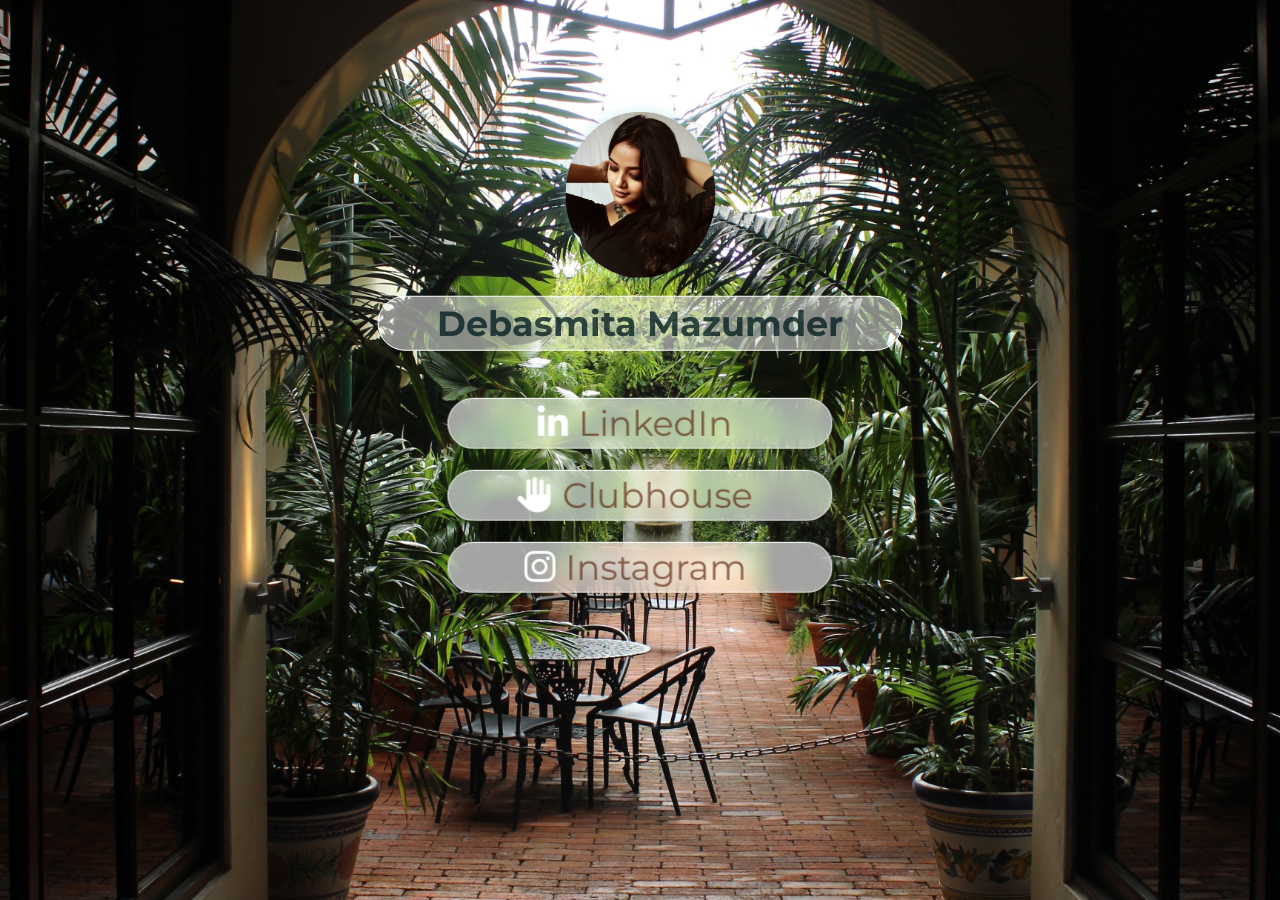
==== index.html @ c2645366 "initial commit" ====
<!DOCTYPE html>
<html lang="en">
<head>
    <meta charset="UTF-8">
    <meta http-equiv="X-UA-Compatible" content="IE=edge">
    <meta name="viewport" content="width=device-width, initial-scale=1.0">
    <link rel="stylesheet" href="https://cdnjs.cloudflare.com/ajax/libs/font-awesome/6.1.2/css/all.min.css" integrity="sha512-1sCRPdkRXhBV2PBLUdRb4tMg1w2YPf37qatUFeS7zlBy7jJI8Lf4VHwWfZZfpXtYSLy85pkm9GaYVYMfw5BC1A==" crossorigin="anonymous" referrerpolicy="no-referrer" />
    <link rel="stylesheet" href="style.css">
    <title>Debasmita Mazumder</title>
</head>
<body>
    <main>
        <header>
            <img src="images/20200605161641_IMG_5618-02_polarr_1 (1).jpg" />
            <h1>Debasmita Mazumder</h1>
        </header>
        <ul>
            <li>
                <i class="fa-brands fa-linkedin-in"></i>
                <a href="https://www.linkedin.com/in/debasmita-mazumder/">LinkedIn</a>
                
            </li>
            <li> 
                <i class="fa-solid fa-hand"></i>
                <a href="https://www.clubhouse.com/@itsdebasmita_">Clubhouse</a>
            </li>
            <li>
                <i class="fa-brands fa-instagram"></i>
                <a href="https://www.instagram.com/itsdebasmita_/">Instagram</a>
            </li>
        </ul>
    </main>
</body>
</html>
---- style.css ----
@import url("https://fonts.googleapis.com/css2?family=Montserrat&display=swap");
* {
  padding: 0;
  margin: 0;
  -webkit-box-sizing: border-box;
          box-sizing: border-box;
  font-family: 'Montserrat', sans-serif;
  color: #fff;
  font-size: 35px;
}

body {
  background: url(images/pexels-deeana-arts-2565222.jpg) no-repeat center center fixed;
  background-size: cover;
}

body main {
  position: absolute;
  top: 30%;
  left: 50%;
  transform: translate(-50%, -30%);
  -webkit-transform: translate(-50%, -30%);
}

body main header {
  display: -webkit-box;
  display: -ms-flexbox;
  display: flex;
  -webkit-box-orient: vertical;
  -webkit-box-direction: normal;
      -ms-flex-direction: column;
          flex-direction: column;
  -webkit-box-pack: center;
      -ms-flex-pack: center;
          justify-content: center;
  -webkit-box-align: center;
      -ms-flex-align: center;
          align-items: center;
}

body main header img {
  width: 150px;
  height: inherit;
  border-radius: 100%;
  -webkit-box-shadow: rgba(124, 205, 221, 0.305) 0px 0px 10px 2px;
          box-shadow: rgba(124, 205, 221, 0.305) 0px 0px 10px 2px;
}

body main header h1 {
  width: 15rem;
  text-align: center;
  margin-top: 0.5em;
  border: 1px solid #fff;
  padding: 5px 12px;
  border-radius: 40px;
  color: rgba(4, 29, 30, 0.785);
  background-color: rgba(255, 255, 255, 0.504);
}

body main ul {
  display: -webkit-box;
  display: -ms-flexbox;
  display: flex;
  -webkit-box-orient: vertical;
  -webkit-box-direction: normal;
      -ms-flex-direction: column;
          flex-direction: column;
  -webkit-box-pack: center;
      -ms-flex-pack: center;
          justify-content: center;
  -webkit-box-align: center;
      -ms-flex-align: center;
          align-items: center;
  list-style: none;
  margin: 1.04em auto;
}

body main ul li {
  display: -webkit-box;
  display: -ms-flexbox;
  display: flex;
  -webkit-box-orient: horizontal;
  -webkit-box-direction: normal;
      -ms-flex-direction: row;
          flex-direction: row;
  -webkit-box-pack: center;
      -ms-flex-pack: center;
          justify-content: center;
  -webkit-box-align: center;
      -ms-flex-align: center;
          align-items: center;
  border: 1px solid #fff;
  border-radius: 30px;
  margin: 0.3em auto;
  width: 11rem;
  text-align: center;
  padding: 3px 3px;
  background-color: rgba(255, 255, 255, 0.64);
  -webkit-backdrop-filter: blur(10px) saturate(200%) contrast(150%);
          backdrop-filter: blur(10px) saturate(200%) contrast(150%);
}

body main ul li a {
  color: rgba(88, 31, 7, 0.652);
  font-size: 1rem;
  text-decoration: none;
  padding: 0 10px;
}

@media screen and (max-width: 600px) {
  main {
    overflow: none;
  }
  main header img {
    -webkit-box-shadow: rgba(124, 205, 221, 0.305) 0px 20px 32px 10px !important;
            box-shadow: rgba(124, 205, 221, 0.305) 0px 20px 32px 10px !important;
  }
  main header h1 {
    width: 7.5rem !important;
    font-size: 20px;
    font-weight: 800;
    -webkit-backdrop-filter: blur(8px) saturate(230%) contrast(120%);
            backdrop-filter: blur(8px) saturate(230%) contrast(120%);
    padding: .2rem 0.75rem !important;
  }
  main ul {
    margin: 0.3rem !important;
  }
  main ul li {
    max-width: 200px;
  }
  main ul li a {
    font-size: 20px !important;
  }
}
/*# sourceMappingURL=style.css.map */
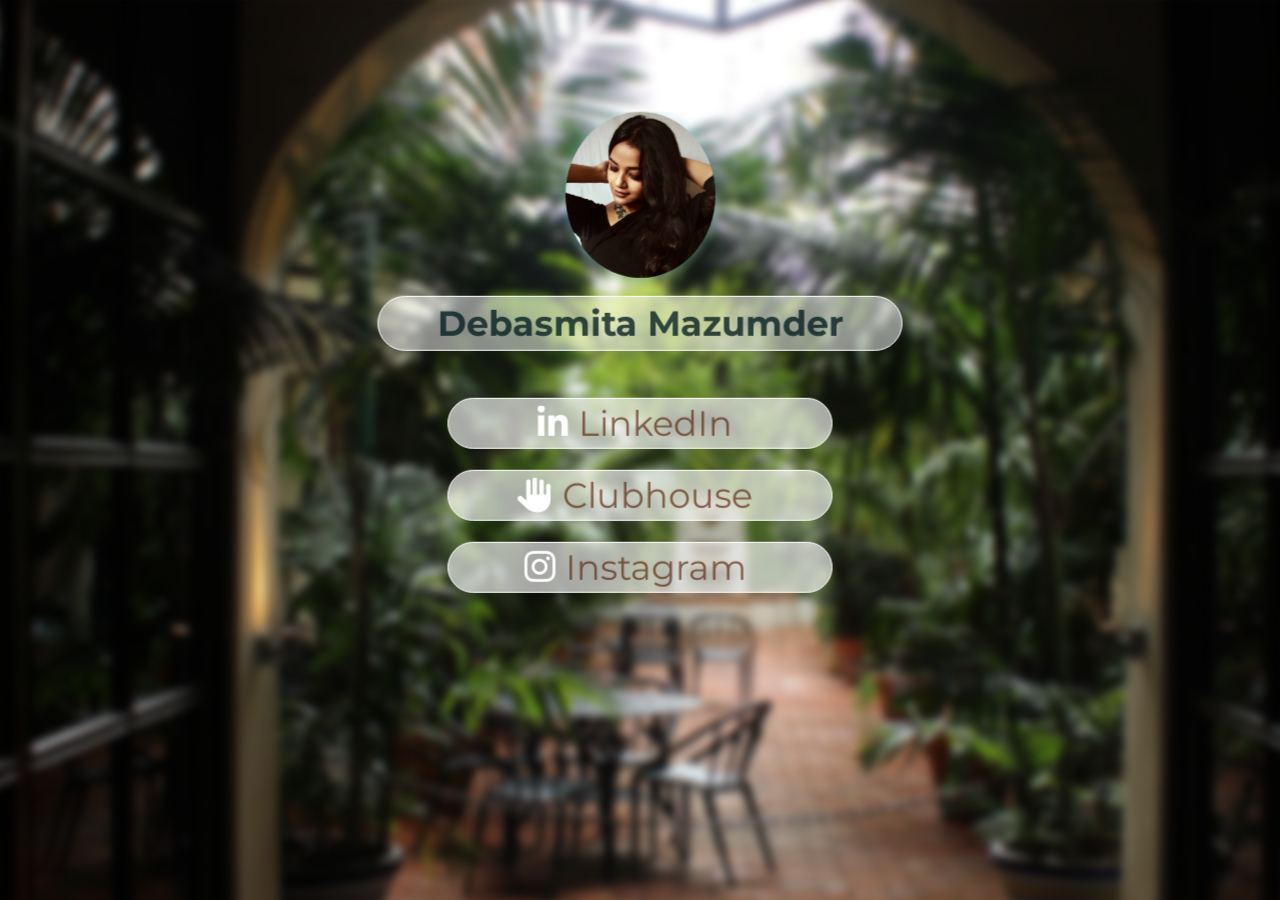
==== commit 777b7eab: "added bg blur, transition with js" ====
--- a/index.html
+++ b/index.html
@@ -9,6 +9,9 @@
     <title>Debasmita Mazumder</title>
 </head>
 <body>
+    <div class="bg-image">
+        <img src="images/pexels-deeana-arts-2565222.jpg" alt="garden-image">
+    </div>
     <main>
         <header>
             <img src="images/20200605161641_IMG_5618-02_polarr_1 (1).jpg" />
@@ -30,5 +33,12 @@
             </li>
         </ul>
     </main>
+    <script>
+        const mainTransition = document.querySelector('main');
+        setTimeout(() => {
+            mainTransition.style.opacity = 1;
+            mainTransition.style.filter = 'blur(0px)';
+        }, 1000);
+    </script>
 </body>
 </html>
--- a/style.css
+++ b/style.css
@@ -1,4 +1,4 @@
-@import url("https://fonts.googleapis.com/css2?family=Montserrat&display=swap");
+@import url("https://fonts.googleapis.com/css2?family=Montserrat:wght@300;400;500;600&display=swap");
 * {
   padding: 0;
   margin: 0;
@@ -7,11 +7,29 @@
   font-family: 'Montserrat', sans-serif;
   color: #fff;
   font-size: 35px;
+  overflow: hidden !important;
 }
 
 body {
-  background: url(images/pexels-deeana-arts-2565222.jpg) no-repeat center center fixed;
-  background-size: cover;
+  overflow: hidden !important;
+}
+
+body .bg-image {
+  position: absolute;
+  z-index: -2;
+  width: 100vw;
+  height: 100vh;
+}
+
+body .bg-image img {
+  width: 110%;
+  height: 110%;
+  -webkit-transform: translate(-1%, -1%);
+          transform: translate(-1%, -1%);
+  -o-object-fit: cover;
+     object-fit: cover;
+  -webkit-filter: blur(5px);
+          filter: blur(5px);
 }
 
 body main {
@@ -20,6 +38,13 @@
   left: 50%;
   transform: translate(-50%, -30%);
   -webkit-transform: translate(-50%, -30%);
+  opacity: 0;
+  -webkit-filter: blur(5px);
+          filter: blur(5px);
+  -webkit-transition: opacity 2s ease-in-out, -webkit-filter 2s ease-in-out;
+  transition: opacity 2s ease-in-out, -webkit-filter 2s ease-in-out;
+  transition: opacity 2s ease-in-out, filter 2s ease-in-out;
+  transition: opacity 2s ease-in-out, filter 2s ease-in-out, -webkit-filter 2s ease-in-out;
 }
 
 body main header {
@@ -96,8 +121,8 @@
   text-align: center;
   padding: 3px 3px;
   background-color: rgba(255, 255, 255, 0.64);
-  -webkit-backdrop-filter: blur(10px) saturate(200%) contrast(150%);
-          backdrop-filter: blur(10px) saturate(200%) contrast(150%);
+  -webkit-backdrop-filter: blur(10px) saturate(200%) contrast(150%) !important;
+          backdrop-filter: blur(10px) saturate(200%) contrast(150%) !important;
 }
 
 body main ul li a {
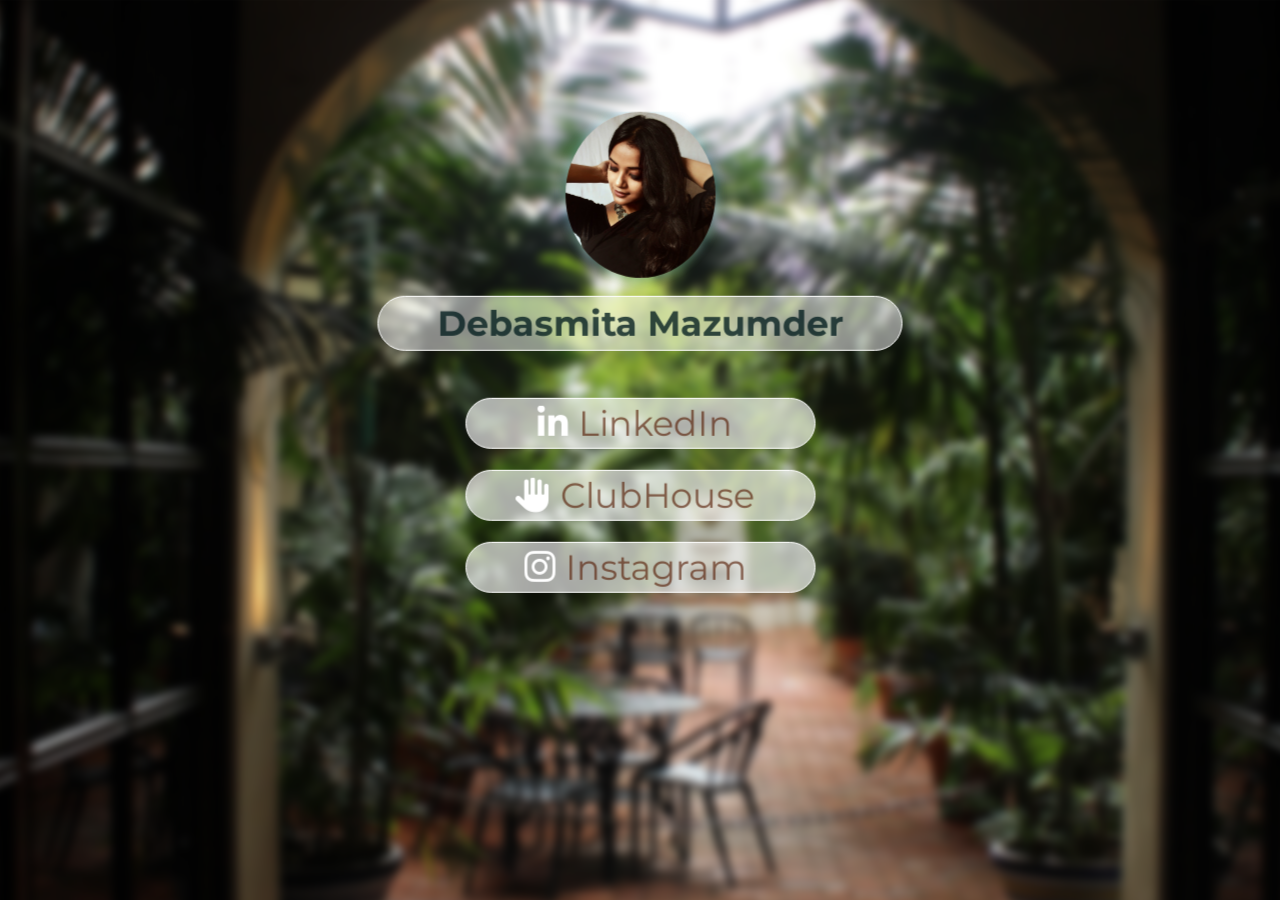
==== commit 482bbe1c: "added JS file, added favicon" ====
--- a/index.html
+++ b/index.html
@@ -4,6 +4,7 @@
     <meta charset="UTF-8">
     <meta http-equiv="X-UA-Compatible" content="IE=edge">
     <meta name="viewport" content="width=device-width, initial-scale=1.0">
+    <link rel="shortcut icon" href="images/heart.ico" type="image/x-icon">
     <link rel="stylesheet" href="https://cdnjs.cloudflare.com/ajax/libs/font-awesome/6.1.2/css/all.min.css" integrity="sha512-1sCRPdkRXhBV2PBLUdRb4tMg1w2YPf37qatUFeS7zlBy7jJI8Lf4VHwWfZZfpXtYSLy85pkm9GaYVYMfw5BC1A==" crossorigin="anonymous" referrerpolicy="no-referrer" />
     <link rel="stylesheet" href="style.css">
     <title>Debasmita Mazumder</title>
@@ -18,27 +19,21 @@
             <h1>Debasmita Mazumder</h1>
         </header>
         <ul>
-            <li>
+            <li class="linkedin">
                 <i class="fa-brands fa-linkedin-in"></i>
-                <a href="https://www.linkedin.com/in/debasmita-mazumder/">LinkedIn</a>
+                <p>LinkedIn</p>
                 
             </li>
-            <li> 
+            <li class="clubhouse"> 
                 <i class="fa-solid fa-hand"></i>
-                <a href="https://www.clubhouse.com/@itsdebasmita_">Clubhouse</a>
+                <p>ClubHouse</p>
             </li>
-            <li>
+            <li class="instagram">
                 <i class="fa-brands fa-instagram"></i>
-                <a href="https://www.instagram.com/itsdebasmita_/">Instagram</a>
+                <p>Instagram</p>
             </li>
         </ul>
     </main>
-    <script>
-        const mainTransition = document.querySelector('main');
-        setTimeout(() => {
-            mainTransition.style.opacity = 1;
-            mainTransition.style.filter = 'blur(0px)';
-        }, 1000);
-    </script>
+    <script src="app.js"></script>
 </body>
 </html>
--- a/style.css
+++ b/style.css
@@ -101,6 +101,7 @@
 }
 
 body main ul li {
+  cursor: pointer;
   display: -webkit-box;
   display: -ms-flexbox;
   display: flex;
@@ -117,15 +118,15 @@
   border: 1px solid #fff;
   border-radius: 30px;
   margin: 0.3em auto;
-  width: 11rem;
+  width: 10rem;
   text-align: center;
-  padding: 3px 3px;
+  padding: 3px 1px;
   background-color: rgba(255, 255, 255, 0.64);
   -webkit-backdrop-filter: blur(10px) saturate(200%) contrast(150%) !important;
           backdrop-filter: blur(10px) saturate(200%) contrast(150%) !important;
 }
 
-body main ul li a {
+body main ul li p {
   color: rgba(88, 31, 7, 0.652);
   font-size: 1rem;
   text-decoration: none;
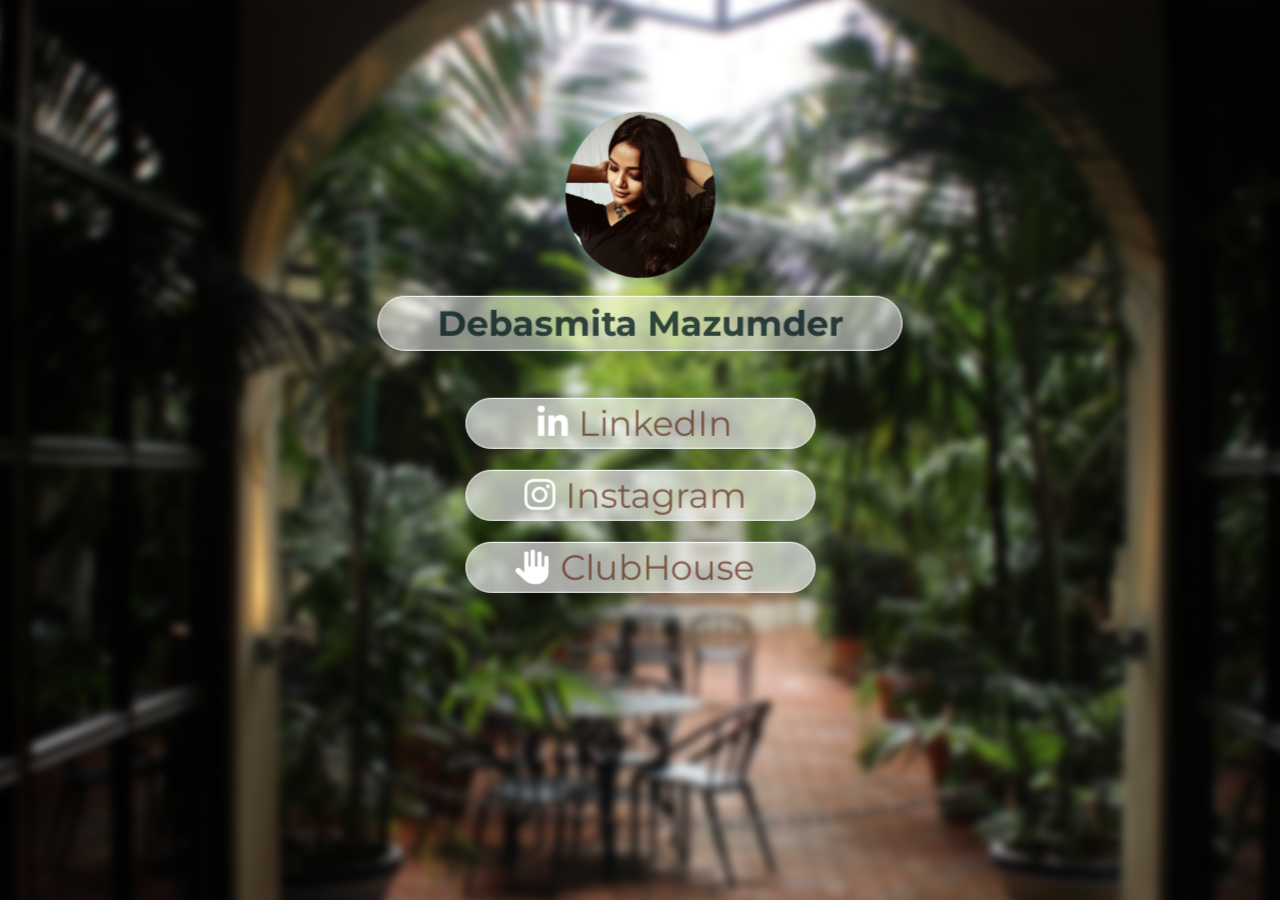
==== commit 040cf0d5: "changed postion of links" ====
--- a/index.html
+++ b/index.html
@@ -24,13 +24,15 @@
                 <p>LinkedIn</p>
                 
             </li>
+            <li class="instagram">
+                <div class="main-element">
+                    <i class="fa-brands fa-instagram"></i>
+                    <p>Instagram</p>
+                </div>
+            </li>
             <li class="clubhouse"> 
                 <i class="fa-solid fa-hand"></i>
                 <p>ClubHouse</p>
-            </li>
-            <li class="instagram">
-                <i class="fa-brands fa-instagram"></i>
-                <p>Instagram</p>
             </li>
         </ul>
     </main>
--- a/style.css
+++ b/style.css
@@ -155,8 +155,162 @@
   main ul li {
     max-width: 200px;
   }
-  main ul li a {
+  main ul li p {
     font-size: 20px !important;
   }
 }
+
+.new-list {
+  position: relative;
+  display: -webkit-box;
+  display: -ms-flexbox;
+  display: flex;
+  -webkit-box-orient: vertical;
+  -webkit-box-direction: normal;
+      -ms-flex-direction: column;
+          flex-direction: column;
+  margin: 0.25rem 0.25rem !important;
+  -webkit-animation: collapsible 3s linear;
+          animation: collapsible 3s linear;
+}
+
+.instagram {
+  display: -webkit-box;
+  display: -ms-flexbox;
+  display: flex;
+  -webkit-box-orient: vertical;
+  -webkit-box-direction: normal;
+      -ms-flex-direction: column;
+          flex-direction: column;
+}
+
+.main-element {
+  display: -webkit-box;
+  display: -ms-flexbox;
+  display: flex;
+  -webkit-box-orient: horizontal;
+  -webkit-box-direction: normal;
+      -ms-flex-direction: row;
+          flex-direction: row;
+  -webkit-box-pack: center;
+      -ms-flex-pack: center;
+          justify-content: center;
+  -webkit-box-align: center;
+      -ms-flex-align: center;
+          align-items: center;
+}
+
+.new-items {
+  width: 7.5rem;
+}
+
+.active {
+  display: block;
+}
+
+@media screen and (max-width: 600px) {
+  .new-items {
+    width: 5rem;
+  }
+  .new-list {
+    -webkit-animation: responsive-collapsible 3s linear;
+            animation: responsive-collapsible 3s linear;
+  }
+}
+
+@-webkit-keyframes collapsible {
+  0% {
+    height: 0px;
+  }
+  10% {
+    height: 50px;
+  }
+  20% {
+    height: 70px;
+  }
+  30% {
+    height: 90px;
+  }
+  40% {
+    height: 110px;
+  }
+  50% {
+    height: 130px;
+  }
+  60% {
+    height: 142px;
+  }
+}
+
+@keyframes collapsible {
+  0% {
+    height: 0px;
+  }
+  10% {
+    height: 50px;
+  }
+  20% {
+    height: 70px;
+  }
+  30% {
+    height: 90px;
+  }
+  40% {
+    height: 110px;
+  }
+  50% {
+    height: 130px;
+  }
+  60% {
+    height: 142px;
+  }
+}
+
+@-webkit-keyframes responsive-collapsible {
+  0% {
+    height: 0px;
+  }
+  10% {
+    height: 20px;
+  }
+  20% {
+    height: 40px;
+  }
+  30% {
+    height: 60px;
+  }
+  40% {
+    height: 80px;
+  }
+  50% {
+    height: 90px;
+  }
+  100% {
+    height: 105px;
+  }
+}
+
+@keyframes responsive-collapsible {
+  0% {
+    height: 0px;
+  }
+  10% {
+    height: 20px;
+  }
+  20% {
+    height: 40px;
+  }
+  30% {
+    height: 60px;
+  }
+  40% {
+    height: 80px;
+  }
+  50% {
+    height: 90px;
+  }
+  100% {
+    height: 105px;
+  }
+}
 /*# sourceMappingURL=style.css.map */
